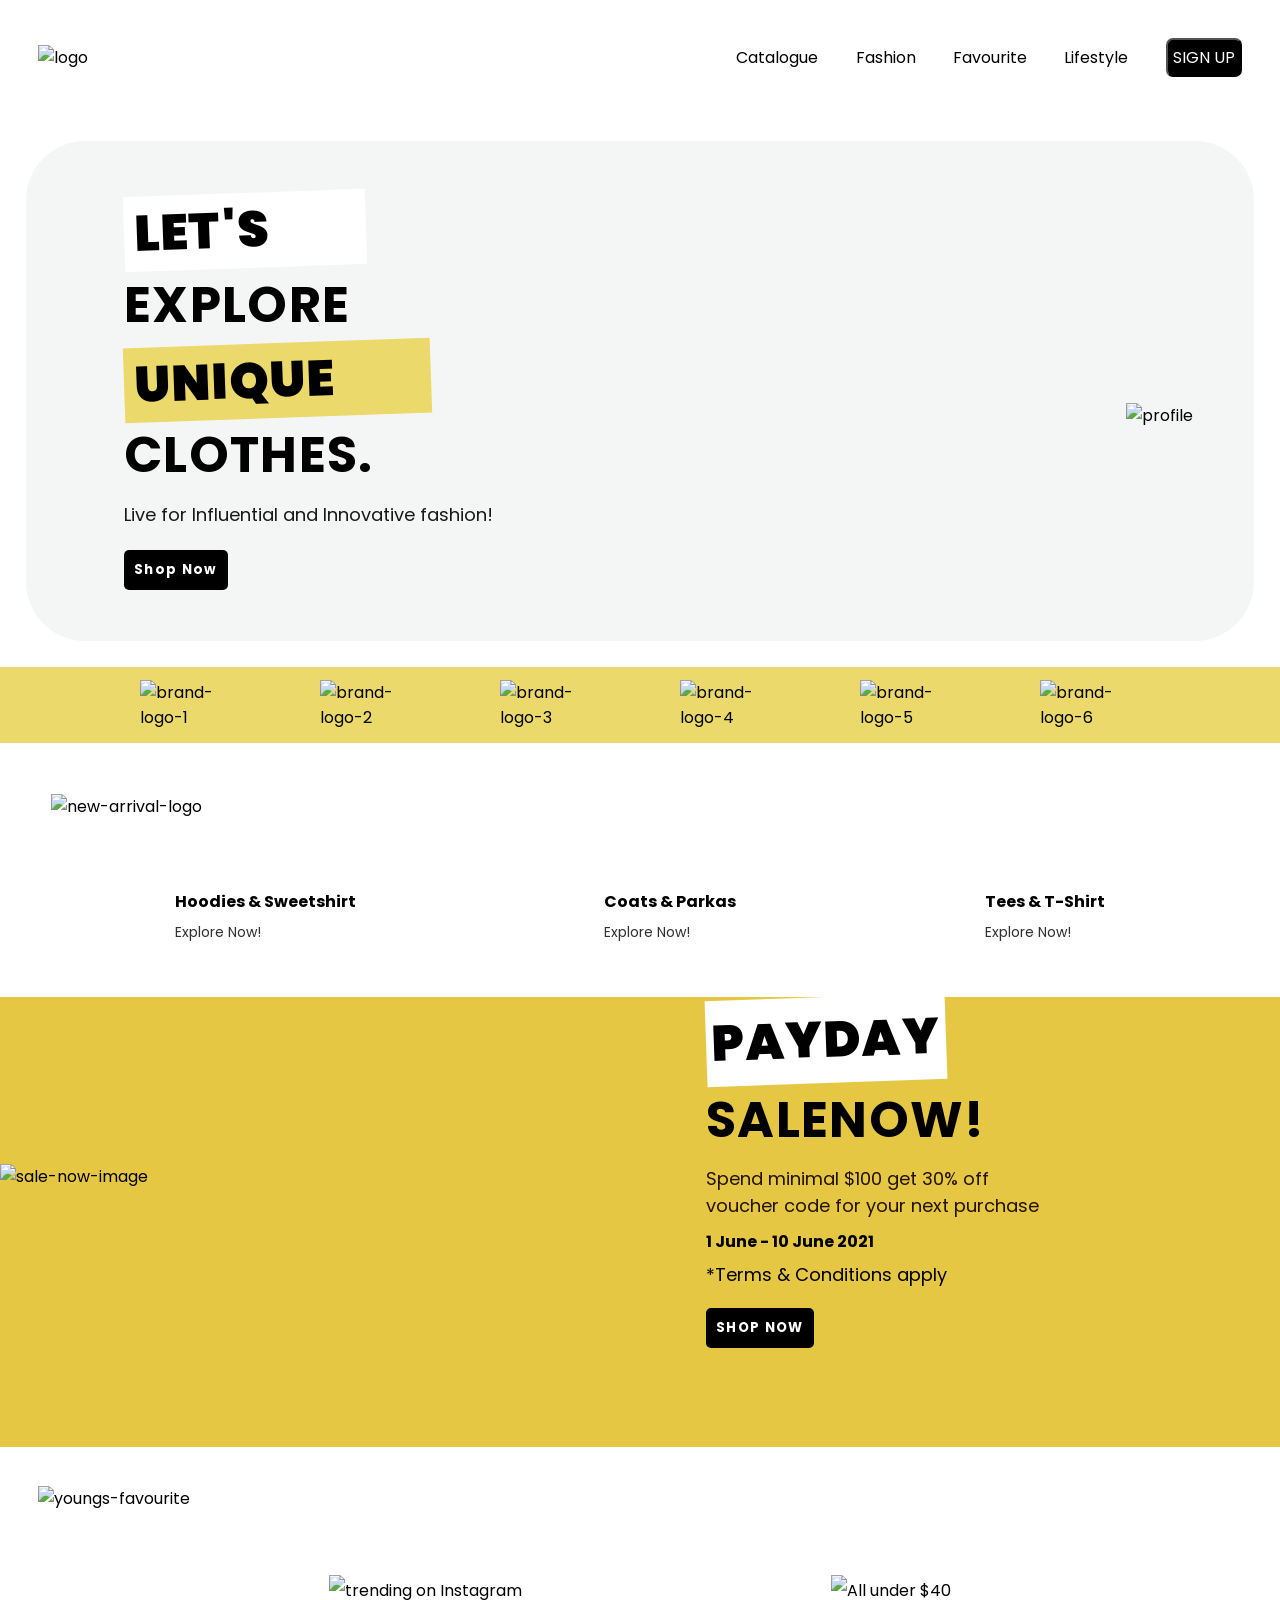
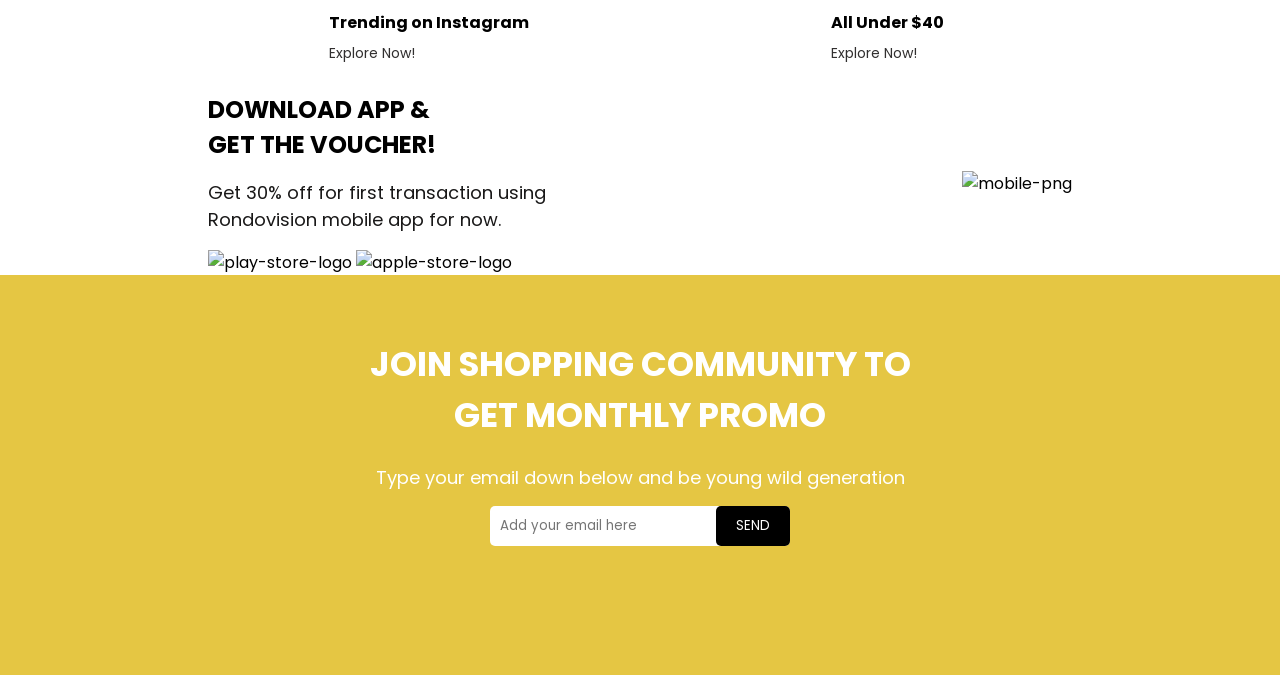
==== main.html @ ccf1c9c5 "Add files via upload" ====
<!DOCTYPE html>
<html lang="en">
  <head>
    <meta charset="UTF-8" />
    <meta name="viewport" content="width=device-width, initial-scale=1.0" />
    <title>FASHION</title>
    <link rel="stylesheet" href="./style.css" />
    <link rel="preconnect" href="https://fonts.googleapis.com" />
    <link rel="preconnect" href="https://fonts.gstatic.com" crossorigin />
    <link
      href="https://fonts.googleapis.com/css2?family=Poppins:ital,wght@0,100;0,200;0,300;0,400;0,500;0,600;0,700;0,800;0,900;1,100;1,200;1,300;1,400;1,500;1,600;1,700;1,800;1,900&display=swap"
      rel="stylesheet"
    />
  </head>
  <body>
    <section id="header">
      <img src="./assets/logo.jpg" alt="logo" />
      <nav>
        <a href="">Catalogue</a>
        <a href="">Fashion</a>
        <a href="">Favourite</a>
        <a href="">Lifestyle</a>
        <button type="submit">SIGN UP</button>
      </nav>
    </section>
    <section id="content">
      <div class="wrap-main">
        <div class="main">
          <h3>
            <span id="highlight" style="background-color: #fff">LET'S</span>
            EXPLORE
            <span id="highlight" style="background-color: #ebd96b">UNIQUE</span>
            CLOTHES.
          </h3>
          <p>Live for Influential and Innovative fashion!</p>
          <button type="submit" class="shop-now">Shop Now</button>
        </div>
        <div class="profile-image">
          <img
            src="./assets/incendiary-fantastically-beautiful-girl-coat-eco-fur-moves-fun-picture-lovely-lady-pink-clothes-removebg-preview 1.png"
            alt="profile"
            style="width: 500px"
          />
        </div>
      </div>
    </section>
    <section id="brands">
      <div class="brand">
        <img
          src="./assets/Rectangle_36-removebg-preview.png"
          alt="brand-logo-1"
        />
        <img
          src="./assets/Rectangle_44-removebg-preview.png"
          alt="brand-logo-2"
        />
        <img
          src="./assets/Rectangle_38-removebg-preview.png"
          alt="brand-logo-3"
        />
        <img
          src="./assets/Rectangle_45-removebg-preview.png"
          alt="brand-logo-4"
        />
        <img
          src="./assets/Rectangle_43-removebg-preview.png"
          alt="brand-logo-5"
        />
        <img
          src="./assets/Rectangle_41-removebg-preview.png"
          alt="brand-logo-6"
        />
      </div>
    </section>
    <section id="new-arrival">
      <img
        src="./assets/Group 78.png"
        alt="new-arrival-logo"
        style="width: 200px; margin-bottom: 3%"
      />
      <section id="arrival-product">
        <div class="arrival-content">
          <img src="./assets/Rectangle 20.png" alt="" />
          <h4>Hoodies & Sweetshirt</h4>
          <figcaption>Explore Now!</figcaption>
        </div>
        <div class="arrival-content">
          <img src="./assets/Rectangle 22.png" alt="" />
          <h4>Coats & Parkas</h4>
          <figcaption>Explore Now!</figcaption>
        </div>
        <div class="arrival-content">
          <img src="./assets/Rectangle 21.png" alt="" />
          <h4>Tees & T-Shirt</h4>
          <figcaption>Explore Now!</figcaption>
        </div>
      </section>
    </section>
    <section id="sale-now">
      <div class="salenow-container">
        <img
          src="./assets/image_12-removebg-preview.png"
          alt="sale-now-image"
          style="width: 450px; padding: 8px 0 0 0"
        />
        <div class="salenow-content">
          <h3><span>PAYDAY</span> SALENOW!</h3>
          <p style="color: #231300">
            Spend minimal $100 get 30% off <br />voucher code for your next
            purchase
          </p>
          <h4 style="margin-top: 3%">1 June - 10 June 2021</h4>
          <p style="color: black">*Terms & Conditions apply</p>
          <button type="submit" class="shop-now">SHOP NOW</button>
        </div>
      </div>
    </section>

    <section id="youngs-favourite">
      <img
        src="./assets/Group 82.png"
        alt="youngs-favourite"
        style="width: 250px; margin: 3%"
      />
      <div class="young-favourite-content">
        <div class="arrival-content">
          <img
            src="./assets/Rectangle 50.png"
            alt="trending on Instagram"
            style="width: 500px"
          />
          <h4>Trending on Instagram</h4>
          <figcaption>Explore Now!</figcaption>
        </div>
        <div class="arrival-content">
          <img
            src="./assets/Rectangle 49.png"
            alt="All under $40"
            style="width: 500px"
          />
          <h4>All Under $40</h4>
          <figcaption>Explore Now!</figcaption>
        </div>
      </div>
    </section>
    <section id="download-app">
      <div class="download-app-content">
        <h1>
          DOWNLOAD APP & <br />
          GET THE VOUCHER!
        </h1>
        <p style="margin-top: 5%">
          Get 30% off for first transaction using <br />
          Rondovision mobile app for now.
        </p>
        <div style="margin-top: 5%">
          <img src="./assets/Rectangle 18.png" alt="play-store-logo" />
          <img src="./assets/Rectangle 55.png" alt="apple-store-logo" />
        </div>
      </div>
      <div>
        <img
          src="./assets/Mobile app.png"
          alt="mobile-png"
          style="width: 300px"
        />
      </div>
    </section>
    <section id="community">
      <div class="community-container">
        <h1>JOIN SHOPPING COMMUNITY TO <br />GET MONTHLY PROMO</h1>
        <p>Type your email down below and be young wild generation</p>
        <div class="wrapper">
          <div class="input-container">
            <input type="email" placeholder="Add your email here" />
            <button type="submit" class="send-button">SEND</button>
          </div>
        </div>
      </div>
    </section>
  </body>
</html>
---- style.css ----
* {
  margin: 0;
  padding: 0;
  font-family: "Poppins", sans-serif;
  box-sizing: border-box;
}

img {
  width: 100px;
}
#header {
  display: flex;
  justify-content: space-between;
  align-items: center;
  padding: 3%;
}
nav {
  word-spacing: 25pt;
}
nav a {
  color: black;
  font-size: 16px;
  font-weight: medium;
  text-decoration: none;
  /* font-style: normal; */
}
nav button {
  font-size: 16px;
  padding: 5px;
  color: white;
  font-weight: medium;
  border-radius: 7px;
  background-color: black;
}
/* main */
.wrap-main {
  display: flex;
  justify-content: space-between;
  align-items: center;
  height: 500px;
  margin: 2%;
  border-radius: 59px;
  background-color: #f4f6f5;
}
.main {
  padding: 8%;
}
h3 {
  display: table-caption;
  font-size: 50px;
  letter-spacing: 1pt;
}
#highlight {
  display: inline-block; /* Ensures the transform works on inline elements */
  transform: rotate(-2deg); /* Adjust the degree as needed */
  /* padding-right: 6rem; */
  font-weight: bolder;
  padding: 0px 6rem 0px 10px;
}
p {
  margin-top: 2%;
  color: #191818;
  font-size: large;
}
.shop-now {
  color: white;
  outline: none;
  border: none;
  font-weight: bold;
  letter-spacing: 1pt;
  padding: 10px;
  margin-top: 6%;
  border-radius: 5px;
  background-color: black;
}
.profile-image {
  padding: 4% 5% 0 0;
}
/* brands */
.brand {
  padding: 1% 2% 1% 2%;
  display: flex;
  justify-content: center;
  align-items: center;
  gap: 5rem;
  background-color: #ebd96b;
}
.brand img {
  width: 100px;
  height: auto;
}
/* New arrivals */
#new-arrival {
  margin: 2%;
  padding: 2%;
}
#arrival-product {
  display: flex;
  justify-content: space-around;
  align-items: center;
}
.arrival-content {
  line-height: 2;
}
.arrival-content img {
  width: 250px;
}
figcaption {
  font-size: 14px;
  color: rgb(49, 47, 47);
}
/* sale now */
#sale-now {
  height: 450px;
  background-color: #e6c744;
}
.salenow-content h3 span {
  display: inline-block;
  transform: rotate(-2deg);
  padding: 2%;
  font-weight: bolder;
  background-color: #ffffff;
}
.salenow-container {
  display: flex;
  gap: 20%;
  align-items: center;
}
/* Youngs Favourite */
.young-favourite-content {
  display: flex;
  justify-content: space-evenly;
  align-items: center;
  padding: 2%;
}
/* download app */
#download-app {
  display: flex;
  justify-content: space-around;
  align-items: center;
}
.download-app-content h1 {
  font-weight: bolder;
}
/* community */
#community {
  height: 400px;
  background-color: #e5c643;
}
.community-container {
  text-align: center;
  padding: 5%;
}
.community-container h1 {
  color: white;
  font-size: 34px;
}
.community-container p {
  color: white;
}
.wrapper {
  display: flex;
  justify-content: center;
  align-items: center;
  margin-top: 15px;
  /* height: 100vh; Full viewport height */
}

.input-container {
  position: relative;
  width: 300px;
}

input {
  padding: 10px;
  width: 100%;
  outline: none;
  border: none;
  background-color: none;
  border-radius: 5px;
  /* padding-right: 80px; Space for the button */
  /* box-sizing: border-box; */
}

.send-button {
  position: absolute;
  right: 0;
  top: 0;
  height: 100%;
  border: none;
  border-radius: 5px;
  background-color: black;
  color: white;
  padding: 0 20px;
  cursor: pointer;
}
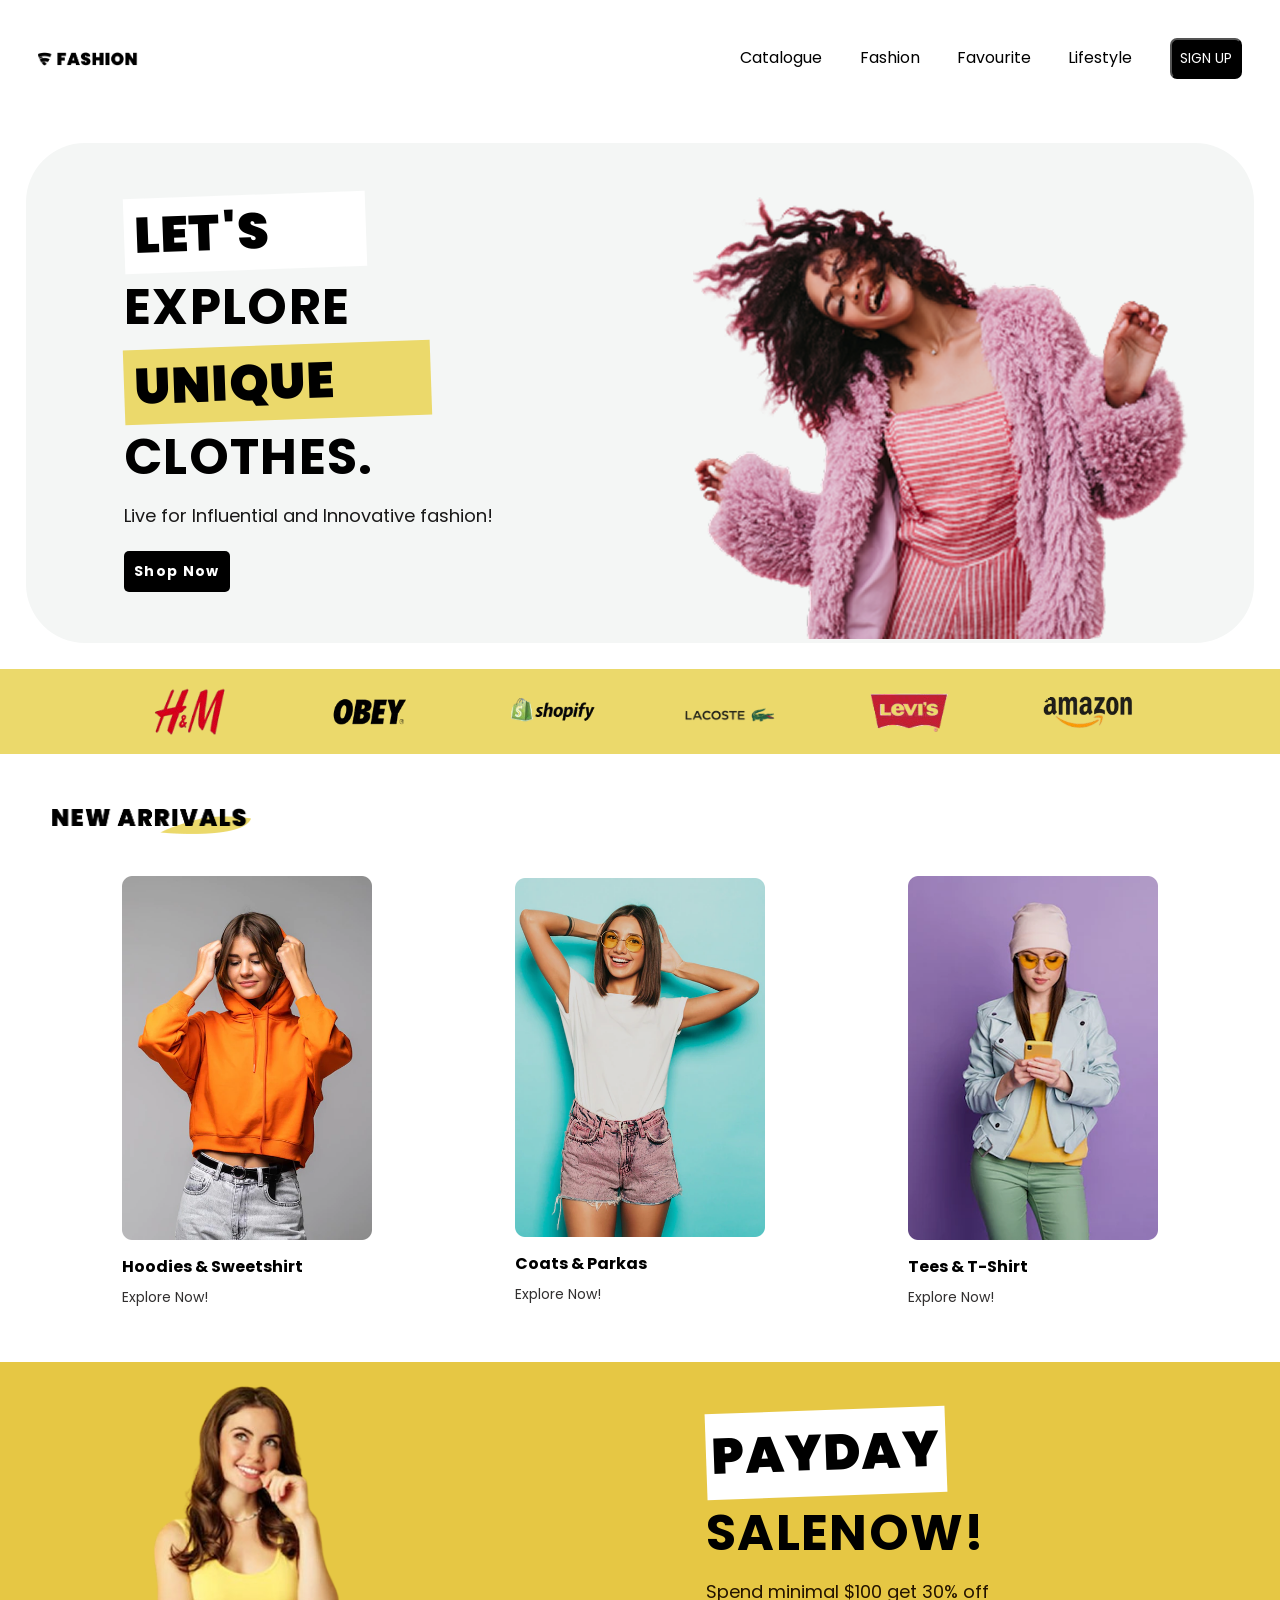
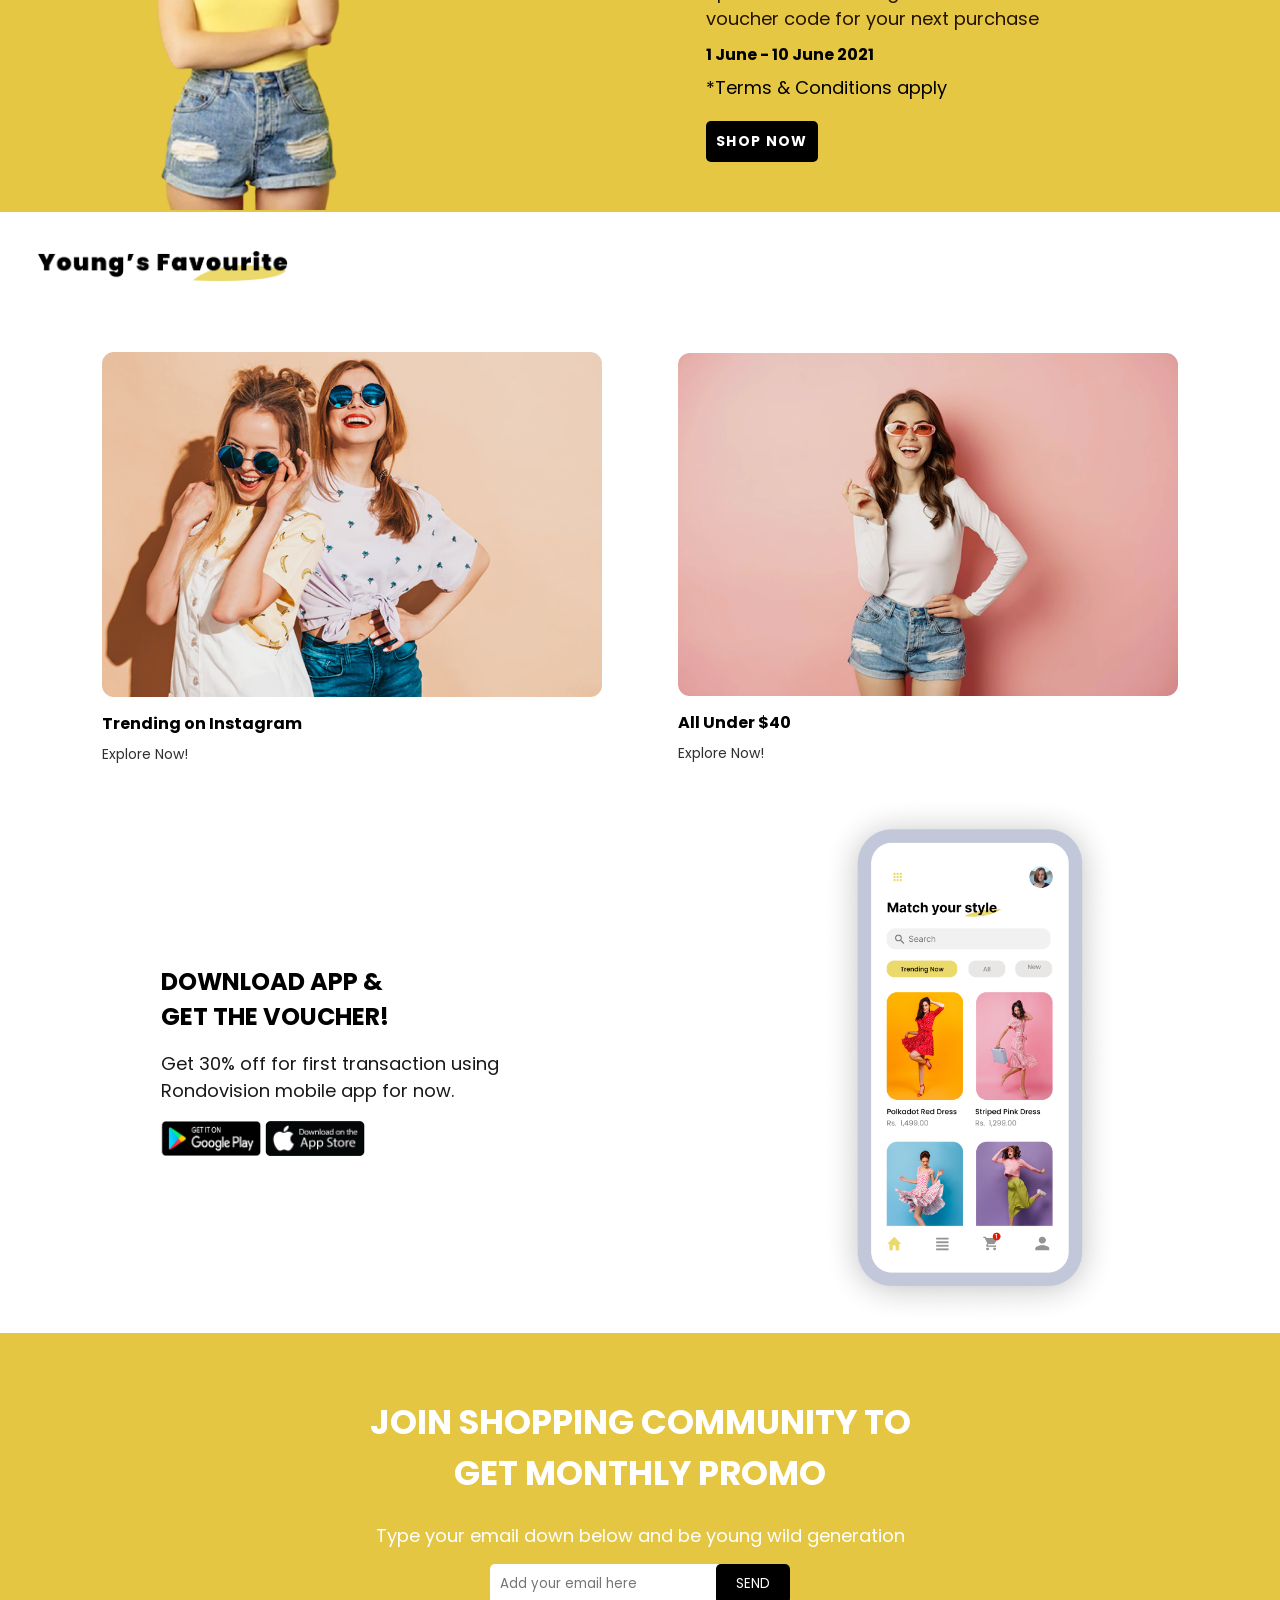
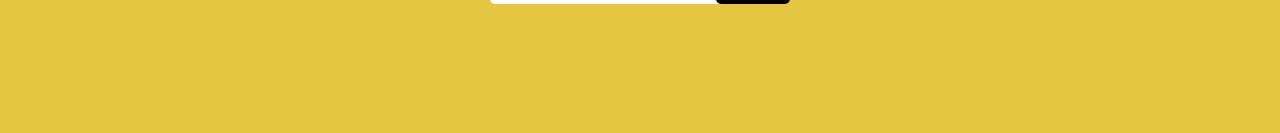
==== commit d13a652a: "completed" ====
--- a/main.html
+++ b/main.html
@@ -14,7 +14,7 @@
   </head>
   <body>
     <section id="header">
-      <img src="./assets/logo.jpg" alt="logo" />
+      <img src="./assets/logo.png" alt="logo" />
       <nav>
         <a href="">Catalogue</a>
         <a href="">Fashion</a>
@@ -99,7 +99,7 @@
     <section id="sale-now">
       <div class="salenow-container">
         <img
-          src="./assets/image_12-removebg-preview.png"
+          src="./assets/image_12__1_-removebg-preview.png"
           alt="sale-now-image"
           style="width: 450px; padding: 8px 0 0 0"
         />
--- a/style.css
+++ b/style.css
@@ -25,8 +25,8 @@
   /* font-style: normal; */
 }
 nav button {
-  font-size: 16px;
-  padding: 5px;
+  font-size: 14px;
+  padding: 8px;
   color: white;
   font-weight: medium;
   border-radius: 7px;
@@ -69,6 +69,7 @@
   font-weight: bold;
   letter-spacing: 1pt;
   padding: 10px;
+  font-size: 14px;
   margin-top: 6%;
   border-radius: 5px;
   background-color: black;
